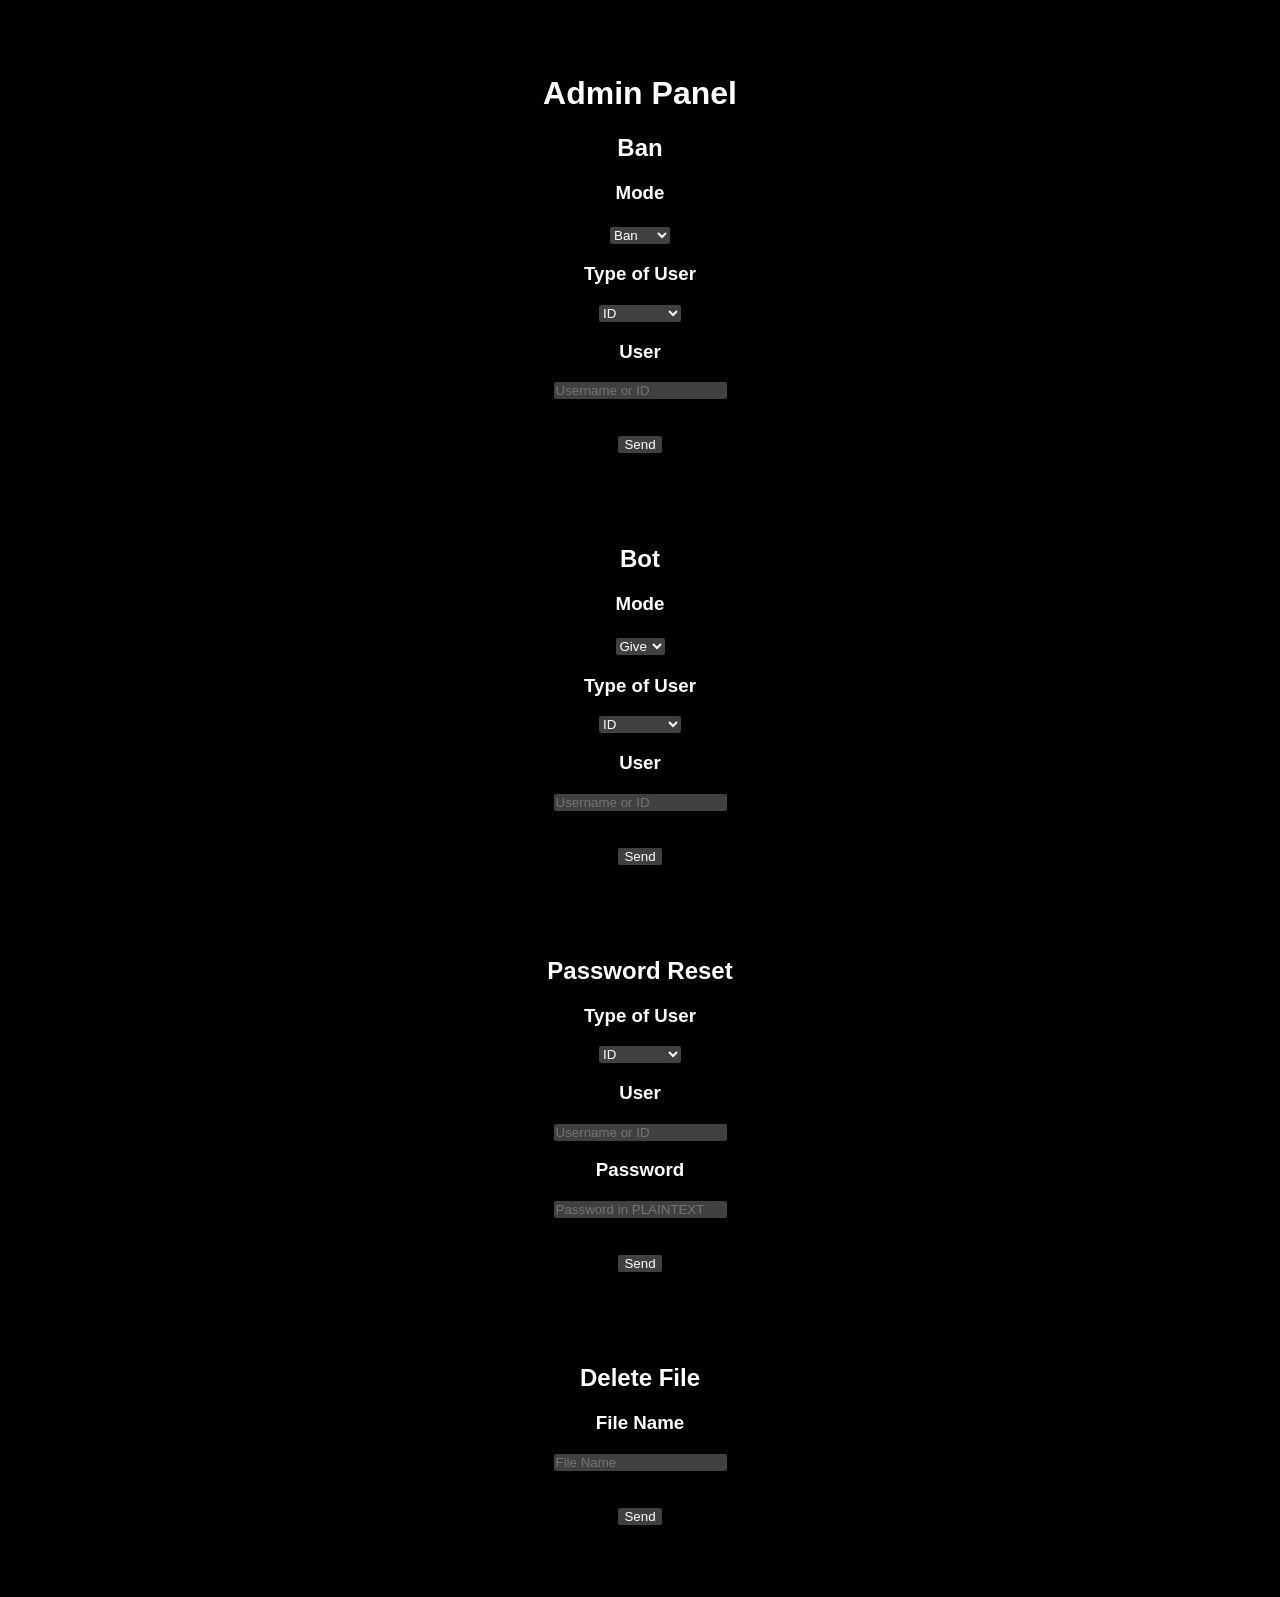
==== admin/index.html @ 656b2c19 "Inital commit" ====
<!DOCTYPE html>
<html>
	<head>
		<title>Chat Space - Admin</title>
		<meta name="description" content="Chat Space - Simple Invite-Based Server and Channel chatting Website with server moderation features." />
		<meta name="application-name" content="Chat Space" />
		<link rel="manifest" href="/manifest.json" />
		<meta name="mobile-web-app-capable" content="yes" />
		<link rel="stylesheet" id="style" href="/style/dark.css" />
	</head>
	<body>
	<center><br><br><br>
	<h1>Admin Panel</h2>
	<h2>Ban</h2>
	<h3>Mode<h3>
	<select id="ban-bool">
		<option value="true">Ban</option>
		<option value="false">Unban</option>
	</select>
	<h3>Type of User</h3>
	<select id="ban-usertype">
		<option value="id">ID</option>
		<option value="name">Username</option>
	</select>
	<h3>User</h3>
	<input id="ban-user" placeholder="Username or ID" autocomplete="off" />
	<br><br><br><button type="button" id="ban-send">Send</button><br><br><br><br><br>
	<h2>Bot</h2>
	<h3>Mode<h3>
	<select id="bot-bool">
		<option value="true">Give</option>
		<option value="false">Take</option>
	</select>
	<h3>Type of User</h3>
	<select id="bot-usertype">
		<option value="id">ID</option>
		<option value="name">Username</option>
	</select>
	<h3>User</h3>
	<input id="bot-user" placeholder="Username or ID" autocomplete="off" />
	<br><br><br><button type="button" id="bot-send">Send</button><br><br><br><br><br>
	<h2>Password Reset</h2>
	<h3>Type of User</h3>
	<select id="reset-usertype">
		<option value="id">ID</option>
		<option value="name">Username</option>
	</select>
	<h3>User</h3>
	<input id="reset-user" placeholder="Username or ID" autocomplete="off" />
	<h3>Password</h3>
	<input id="reset-password" placeholder="Password in PLAINTEXT" autocomplete="off" />
	<br><br><br><button type="button" id="reset-send">Send</button><br><br><br><br><br>
	<h2>Delete File</h2>
	<h3>File Name</h3>
	<input id="delfile-file" placeholder="File Name" autocomplete="off" />
	<br><br><br><button type="button" id="delfile-send">Send</button><br><br><br><br><br>
	<body>
	<script src="/style/index.js"></script>
	<script src="../client.js"></script>
	<script src="script.js"></script>
</html>
---- style/dark.css ----
body {
        background-color: rgb(0, 0, 0);
        font-family: Arial, sans-serif;
        margin: 0;
}
code {
	display: block;
	background: rgb(64, 64, 64);
}
h1, h2, h3, h4, h5, h6, p, span, b, pre {
        color: rgb(255, 255, 255);
}
a {
        color: rgb(255, 255, 0);
}
button, select, input {
	color: rgb(255, 255, 255);
	background-color: rgb(64, 64, 64);
	border-radius: 2px;
	border: none;
}

ul.bar {
        list-style-type: none;
        margin: 0;
        padding: 0;
        width: 25%;
        background-color: #222;
        position: fixed;
        height: 100%;
        overflow: auto;
}
li a {
        display: block;
        color: #fff;
        padding: 8px 16px;
        text-decoration: none;
}
li a:hover {
        background-color: #444
}
.active {
        background-color: #444
}
#chat {
	position: fixed;
	bottom: 0px;
	left: 25%;
	width: 75%;
	vertical-align: bottom;
	font-size: 13px;
	color: #fff;
	text-shadow: #888 1px 1px;
}
#chat,#chat * {
    user-select: text;
    -webkit-user-select: text;
    -moz-user-select: text;
    -ms-user-select: text;
}
#chat ul {
	list-style: none;
	margin: 4px
	padding: 0;
	background-attachment: local;
	max-height: 50em;
	overflow-y: scroll;
	overflow-x: hidden;
	word-wrap: break-word;
}
#chat li {
	padding: 2px;
	opacity: 0;
	color: #fff;
}
#chat input {
	margin: 4px;
	width: 97%;
	border: 1px solid #fff;
	background: 0 0;
	text-shadow: #888 1px 1px;
	float: right;
	color: #fff;
	border-radius: 8px
}
#chat input:focus {
	outline: 0;
	border: 1px solid #888
}
/*
#embed-window {
	position: absolute;
	border: 1px solid #fff;
	background: #000;
	display: none;
	resize: both;
	overflow: auto;
	z-index: 1000;
	max-height: 90vh;
	max-width: 90vw;
};
#embed-data {
	display: block;
	max-width: 100%;
	max-height: calc(100% - 40px);
	object-fit: contain;
};
#embed-header {
	background: #222;
	color: #fff;
	padding: 10px;
	cursor: move;
	display: flex;
	justify-content: space-between;
	align-items: center;
};
*/
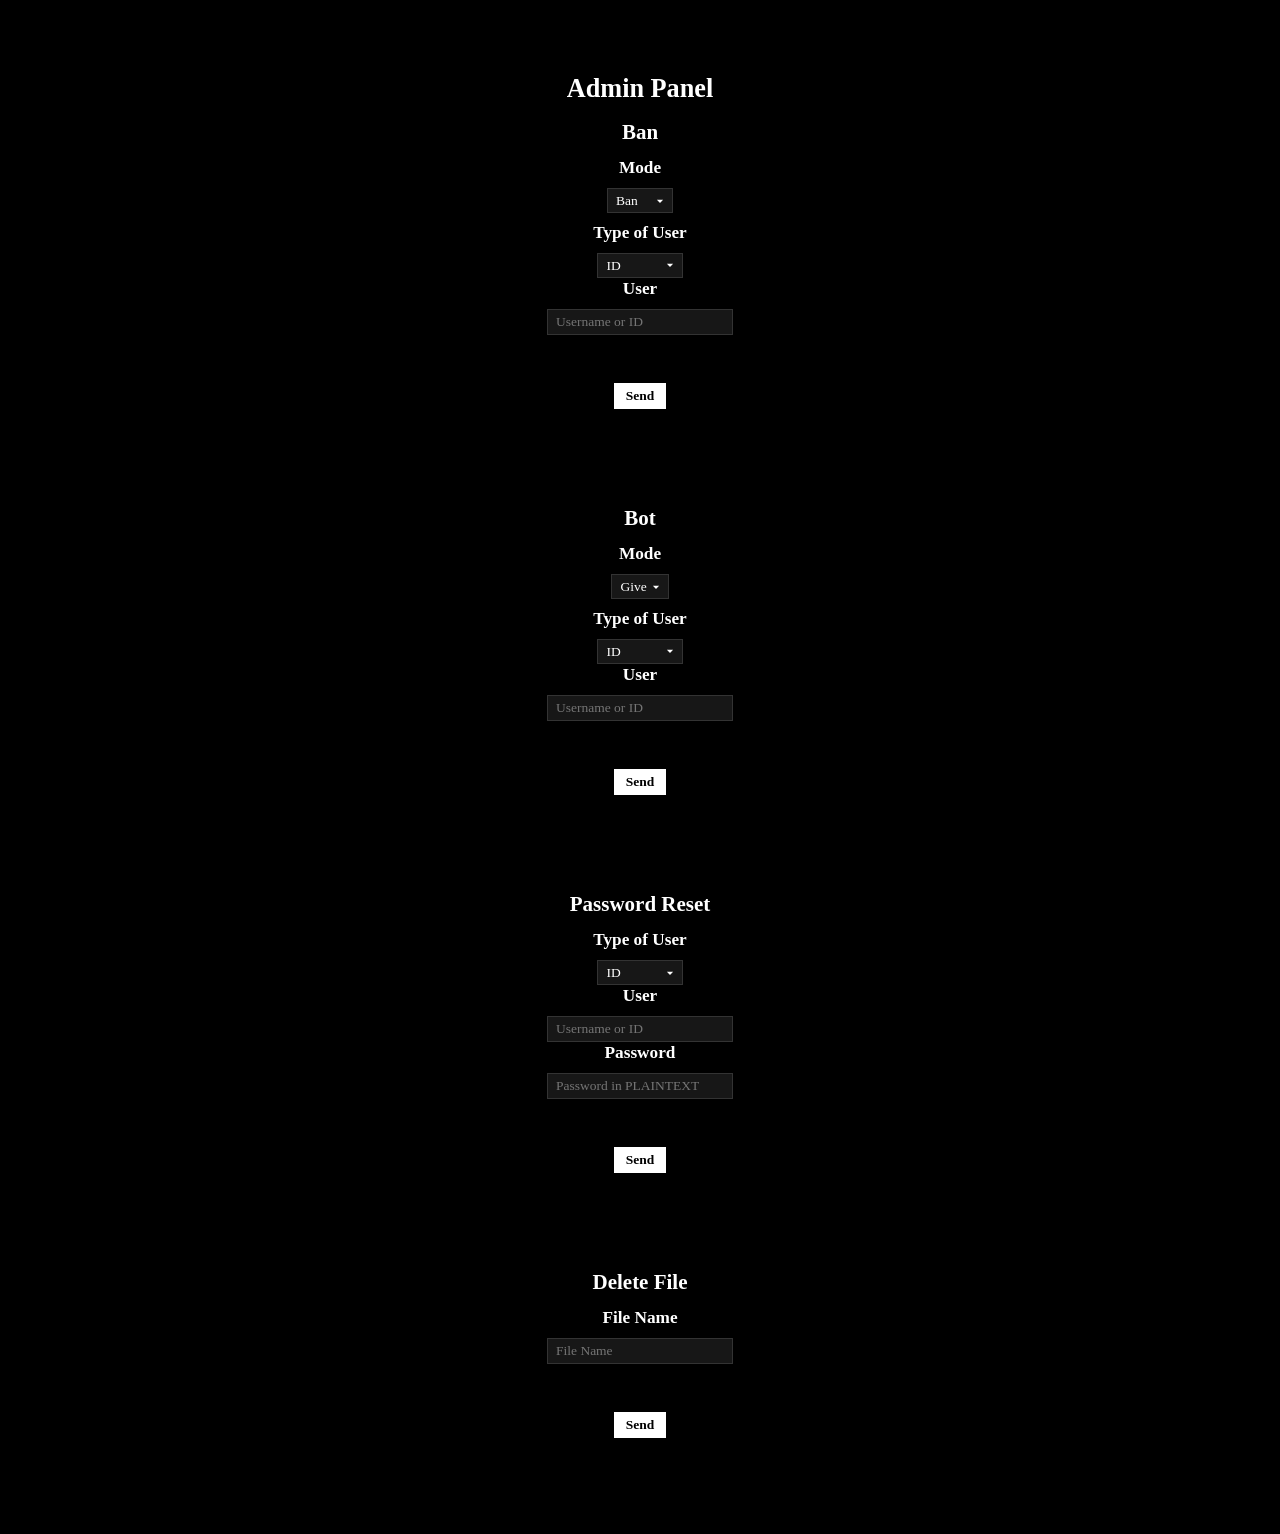
==== commit 2e5f8230: "Remove themes and modify style.css" ====
--- a/admin/index.html
+++ b/admin/index.html
@@ -6,7 +6,7 @@
 		<meta name="application-name" content="Chat Space" />
 		<link rel="manifest" href="/manifest.json" />
 		<meta name="mobile-web-app-capable" content="yes" />
-		<link rel="stylesheet" id="style" href="/style/dark.css" />
+		<link rel="stylesheet" id="style" href="/style.css" />
 	</head>
 	<body>
 	<center><br><br><br>
--- a/style.css
+++ b/style.css
@@ -0,0 +1,569 @@
+body {
+  margin: 0;
+  background-color: #000000;
+  background-image: url("../static/img/stardust.png");
+  color: white;
+  line-height: 1.6;
+}
+
+@font-face {
+  font-family: "TerminusTTF";
+  src: url("https://www.ossftw.com/terminus-ttf-4.49.3/TerminusTTF-4.49.3.ttf") format("truetype");
+}
+
+.author {
+  color: #00ff00;
+}
+
+*,
+*::before,
+*::after {
+  font-family: "TerminusTTF" !important;
+  -webkit-font-smoothing: none !important;
+  -moz-osx-font-smoothing: grayscale !important;
+  text-rendering: optimizeSpeed !important;
+  box-sizing: border-box;
+}
+
+html {
+  font-size: 15px;
+}
+
+#messages {
+  margin: 0 256px;
+  background: #000;
+  color: #fff;
+  padding: 18px;
+}
+
+a {
+  color: #fff;
+  text-decoration: none;
+}
+
+a:hover {
+  text-decoration: underline;
+}
+
+code, pre {
+  font-family: "TerminusTTF" !important;
+}
+
+code {
+  background: #171717;
+  padding: 2px 4px;
+  overflow-x: auto;
+  font-size: 0.875rem;
+  line-height: 1.5;
+}
+
+pre {
+  white-space: pre-wrap;
+  margin: 0;
+}
+
+h1, h2, h3, h4, h5, h6 {
+  color: #fff;
+  font-weight: 600;
+  line-height: 1.3;
+  margin: 0 0 0.5em;
+}
+
+h1 { font-size: 1.75rem; }
+h2 { font-size: 1.4rem; }
+h3 { font-size: 1.15rem; }
+h4 { font-size: 1rem; }
+
+p, span, b {
+  color: #fff;
+}
+
+button, select, input, textarea {
+  font-family: "TerminusTTF" !important;
+  font-size: 0.9rem;
+  color: #fff;
+  background: #171717;
+  border: 1px solid #333;
+  padding: 0.3em 0.6em;
+  outline: none;
+}
+
+button:focus, select:focus, input:focus, textarea:focus {
+  border-color: #fff;
+}
+
+button {
+  cursor: pointer;
+  background: #fff;
+  color: #000;
+  border-color: #fff;
+  font-weight: 600;
+  padding: 0.3em 0.8em;
+}
+
+button:hover {
+  background: #cccccc;
+  border-color: #cccccc;
+}
+
+button:active {
+  background: #cccccc;
+}
+
+select {
+  cursor: pointer;
+  padding-right: 1.5em;
+  appearance: none;
+  background-image: url("data:image/svg+xml,%3Csvg xmlns='http://www.w3.org/2000/svg' width='10' height='10' fill='%23fff' viewBox='0 0 16 16'%3E%3Cpath d='M8 11L3 6h10z'/%3E%3C/svg%3E");
+  background-repeat: no-repeat;
+  background-position: right 0.5em center;
+}
+
+input[type="text"],
+input[type="password"],
+input[type="number"],
+input[type="url"],
+input[type="search"] {
+  width: auto;
+  min-width: 160px;
+}
+
+input[type="checkbox"] {
+  appearance: none;
+  width: 1em;
+  height: 1em;
+  border: 2px solid #666;
+  cursor: pointer;
+  padding: 0;
+  vertical-align: middle;
+  position: relative;
+}
+
+input[type="checkbox"]:checked {
+  background: #fff;
+  border-color: #fff;
+}
+
+input[type="checkbox"]:checked::after {
+  content: '';
+  position: absolute;
+  left: 2px;
+  top: 0;
+  width: 4px;
+  height: 7px;
+  border: solid #000;
+  border-width: 0 2px 2px 0;
+  transform: rotate(45deg);
+}
+
+input[type="color"] {
+  width: 48px;
+  height: 28px;
+  padding: 1px;
+  cursor: pointer;
+}
+
+input[type="file"] {
+  padding: 0.2em;
+}
+
+input[type="file"]::file-selector-button {
+  font-family: "TerminusTTF" !important;
+  font-size: 0.85rem;
+  background: #fff;
+  color: #000;
+  border: none;
+  padding: 0.25em 0.6em;
+  cursor: pointer;
+}
+
+input[type="file"]::file-selector-button:hover {
+  background: #cccccc;
+}
+
+progress {
+  appearance: none;
+  height: 6px;
+  border: none;
+  background: #171717;
+}
+
+progress::-webkit-progress-bar {
+  background: #171717;
+}
+
+progress::-webkit-progress-value {
+  background: #fff;
+}
+
+progress::-moz-progress-bar {
+  background: #fff;
+}
+
+option {
+  background: #000;
+  color: #fff;
+}
+
+::selection {
+  background: #fff;
+  color: #000;
+}
+
+::-webkit-scrollbar {
+  width: 6px;
+  height: 6px;
+}
+
+::-webkit-scrollbar-track {
+  background: transparent;
+}
+
+::-webkit-scrollbar-thumb {
+  background: #333;
+}
+
+::-webkit-scrollbar-thumb:hover {
+  background: #555;
+}
+
+/* Sidebar */
+ul.bar {
+  list-style: none;
+  margin: 0;
+  padding: 12px;
+  width: 128px;
+  min-width: 128px;
+  background: #000;
+  border-right: 1px solid #333;
+  position: fixed;
+  top: 0;
+  left: 0;
+  height: 100vh;
+  overflow-y: auto;
+  z-index: 10;
+}
+
+ul.bar li {
+  margin: 0;
+  padding: 0;
+}
+
+ul.bar li a {
+  display: block;
+  padding: 2px 0;
+  color: #fff;
+  text-decoration: none;
+  font-size: 0.9rem;
+}
+
+ul.bar li a:hover {
+  text-decoration: underline;
+}
+
+ul.bar .active {
+  font-weight: 700;
+}
+
+#bar-status {
+  display: block;
+  padding: 4px 0;
+  font-size: 0.85rem;
+  color: #666;
+  text-align: left;
+  margin-top: 8px;
+}
+
+/* Main content area */
+#main {
+  margin-left: 128px;
+  padding: 12px;
+  min-height: 100vh;
+  background: #000;
+}
+
+/* Page heading for servers */
+#server-name {
+  font-weight: 600;
+  font-size: 1.1rem;
+  margin: 0.5em 0;
+  color: #fff;
+}
+
+/* Chat */
+#chat {
+  position: fixed;
+  bottom: 0;
+  left: 128px;
+  right: 0;
+  background: #000;
+  border-top: 1px solid #333;
+  display: flex;
+  flex-direction: column;
+  user-select: text;
+  -webkit-user-select: text;
+}
+
+#chat-box {
+  list-style: none;
+  margin: 0;
+  padding: 0.3em 0.6em;
+  overflow-y: auto;
+  overflow-x: hidden;
+  word-wrap: break-word;
+  max-height: 50vh;
+  background: #000;
+  flex: 1;
+}
+
+/* Chat messages */
+.chatmsg {
+  padding: 0.15em 0.3em;
+  line-height: 1.5;
+}
+
+.chatmsg:hover {
+  background: #111;
+}
+
+.chattime {
+  font-size: 0.75rem;
+  color: #666;
+  margin-right: 0.5em;
+  user-select: none;
+}
+
+.chatid {
+  font-size: 0.75rem;
+  color: #666;
+  cursor: pointer;
+  margin-right: 0.3em;
+}
+
+.chatid:hover {
+  color: #fff;
+}
+
+.chatname {
+  font-weight: 600;
+  cursor: pointer;
+}
+
+.chatname:hover {
+  opacity: 0.8;
+}
+
+.chatcolon {
+  color: #999;
+  margin-right: 0.25em;
+}
+
+.chatmessage {
+  color: #fff;
+}
+
+.chatlink {
+  color: #fff;
+  text-decoration: none;
+  word-break: break-all;
+}
+
+.chatlink:hover {
+  text-decoration: underline;
+}
+
+.reply {
+  border-left: 3px solid #666;
+  padding-left: 8px;
+  margin-bottom: 6px;
+  font-size: 0.85em;
+  opacity: 0.85;
+  display: flex;
+  gap: 6px;
+}
+
+.reply-author {
+  font-weight: 600;
+}
+
+.reply-text {
+  opacity: 0.8;
+  white-space: nowrap;
+  overflow: hidden;
+  text-overflow: ellipsis;
+}
+
+.quote {
+  border-left: 3px solid #999;
+  padding-left: 8px;
+  margin: 4px 0;
+  font-style: italic;
+  opacity: 0.9;
+}
+
+.attachment img {
+  max-width: 400px;
+  margin-top: 6px;
+  display: block;
+}
+
+.embed {
+  border-left: 4px solid #4a90e2;
+  padding: 8px;
+  margin-top: 8px;
+}
+
+.embed-title {
+  font-weight: bold;
+  margin-bottom: 4px;
+}
+
+.embed-desc {
+  opacity: 0.85;
+}
+
+.embed-image {
+  max-width: 100%;
+  margin-top: 6px;
+}
+
+.text a {
+  color: #4ea1ff;
+  text-decoration: underline;
+}
+
+.mention {
+  color: #ffa502;
+  font-weight: 600;
+}
+
+#chat-input {
+  width: calc(100% - 0.5em);
+  margin: 0.3em;
+  padding: 0.4em 0.6em;
+  border: 1px solid #333;
+  background: #111;
+  color: #fff;
+  font-size: 0.9rem;
+  outline: none;
+}
+
+#chat-input:focus {
+  border-color: #fff;
+}
+
+#chat-input::placeholder {
+  color: #666;
+}
+
+#chat-toggle {
+  z-index: 1;
+  position: relative;
+}
+
+/* Users list (info page) */
+#users {
+  width: 100%;
+  max-width: 500px;
+}
+
+#users div {
+  display: flex;
+  align-items: center;
+  padding: 0.3em 0.5em;
+  background: #111;
+  margin: 0.15em 0;
+  gap: 0.5em;
+}
+
+#users div span {
+  flex: 1;
+}
+
+#users div button {
+  flex-shrink: 0;
+}
+
+#user-info {
+  margin-top: 1em;
+  padding: 0.6em;
+  background: #111;
+}
+
+/* Invite page */
+#invite-info {
+  padding: 0.6em;
+  background: #111;
+}
+
+#invite-text {
+  cursor: pointer;
+  color: #fff;
+  font-weight: 600;
+  user-select: all;
+}
+
+#invite-text:hover {
+  color: #cccccc;
+}
+
+/* File upload */
+#file-progress {
+  width: 200px;
+}
+
+#file-left {
+  font-size: 0.85rem;
+  color: #999;
+}
+
+/* Utility: center */
+center {
+  display: block;
+}
+
+/* Rules page */
+#rules ul {
+  padding-left: 1.5em;
+}
+
+/* Responsive adjustments */
+@media (max-width: 768px) {
+  ul.bar {
+    width: 48px;
+    min-width: 48px;
+    padding: 8px 4px;
+  }
+
+  ul.bar li a {
+    padding: 4px 0;
+    text-align: center;
+    font-size: 0;
+  }
+
+  ul.bar li a::after {
+    font-size: 1rem;
+    content: attr(data-short);
+  }
+
+  ul.bar li a[href="/"]::after { content: '~'; }
+  ul.bar li a[href="/servers/"]::after { content: '#'; }
+  ul.bar li a[href="/info/"]::after { content: '?'; }
+  ul.bar li a[href="/settings/"]::after { content: '*'; }
+  ul.bar li a[href="/rules/"]::after { content: '!'; }
+
+  #main {
+    margin-left: 48px;
+    padding: 8px;
+  }
+
+  #chat {
+    left: 48px;
+  }
+
+  #chat-input {
+    width: calc(100% - 0.3em);
+    margin: 0.15em;
+    font-size: 1rem;
+  }
+}
